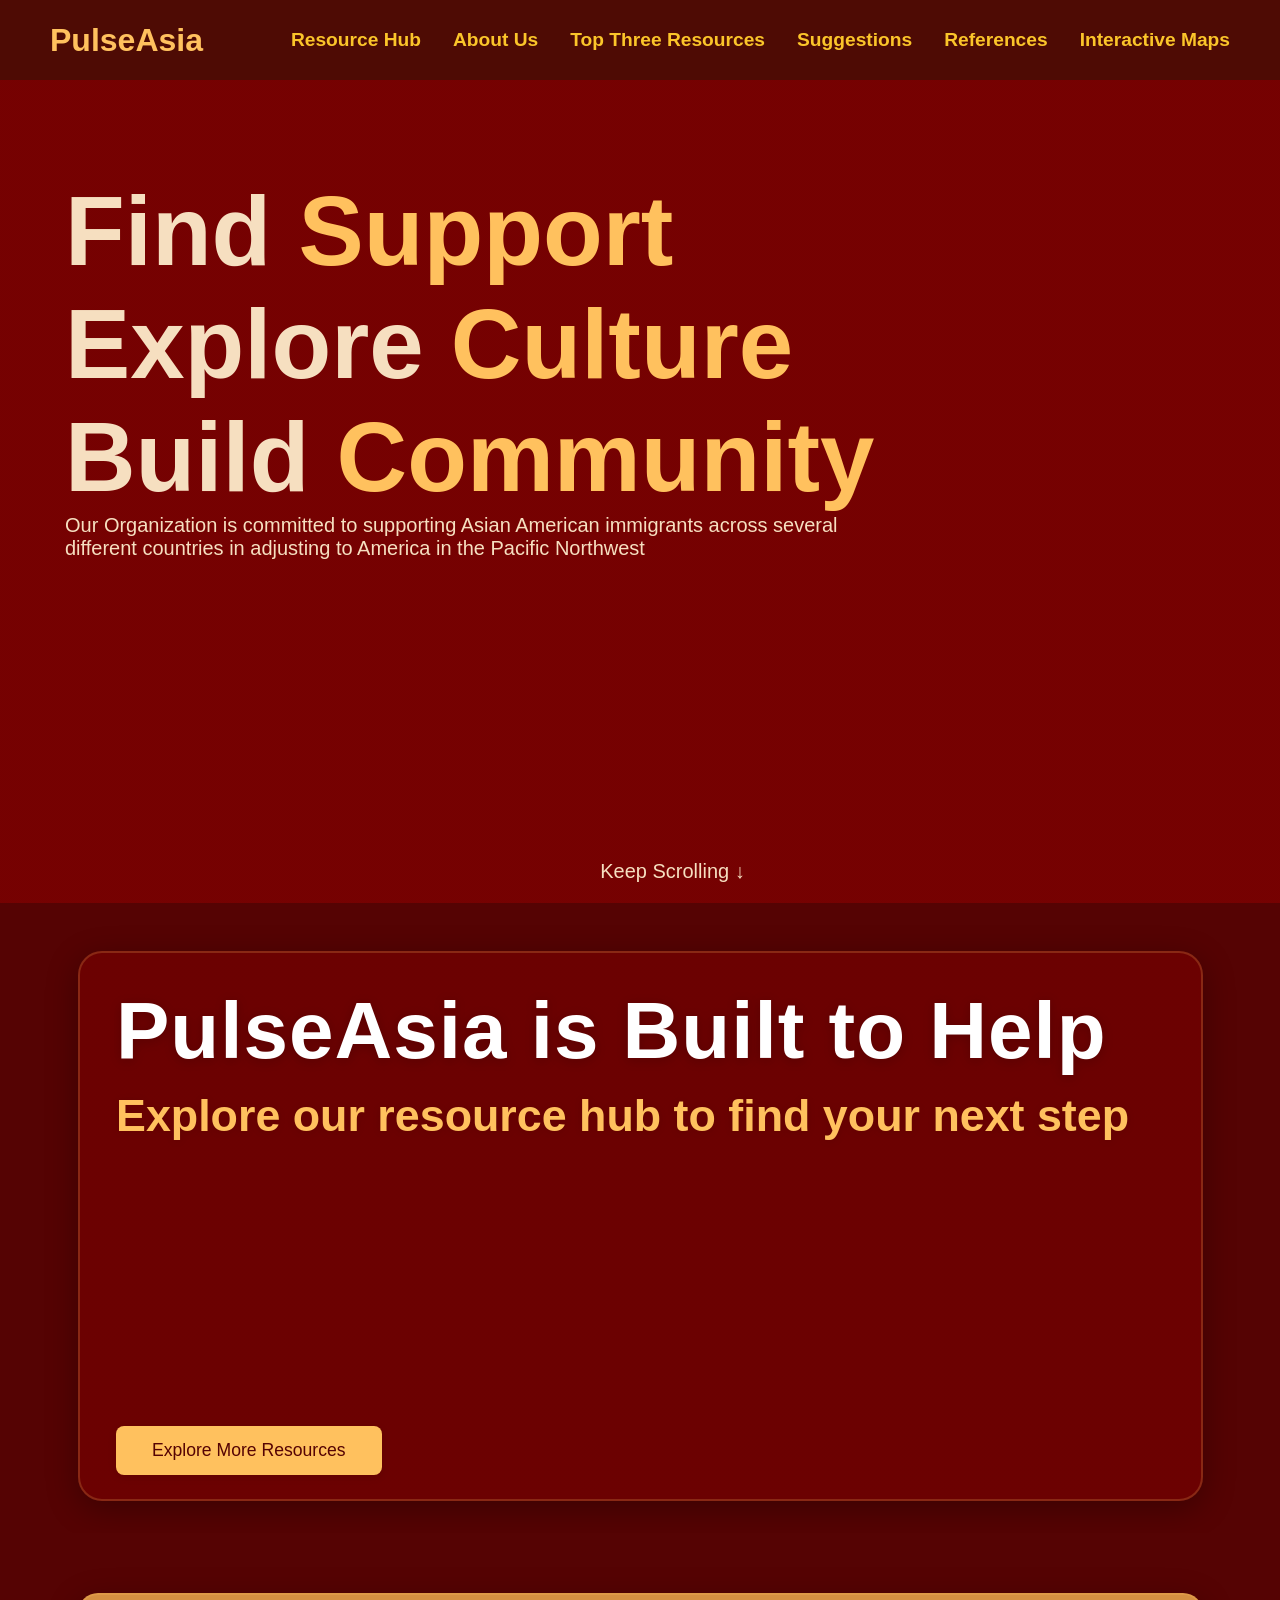
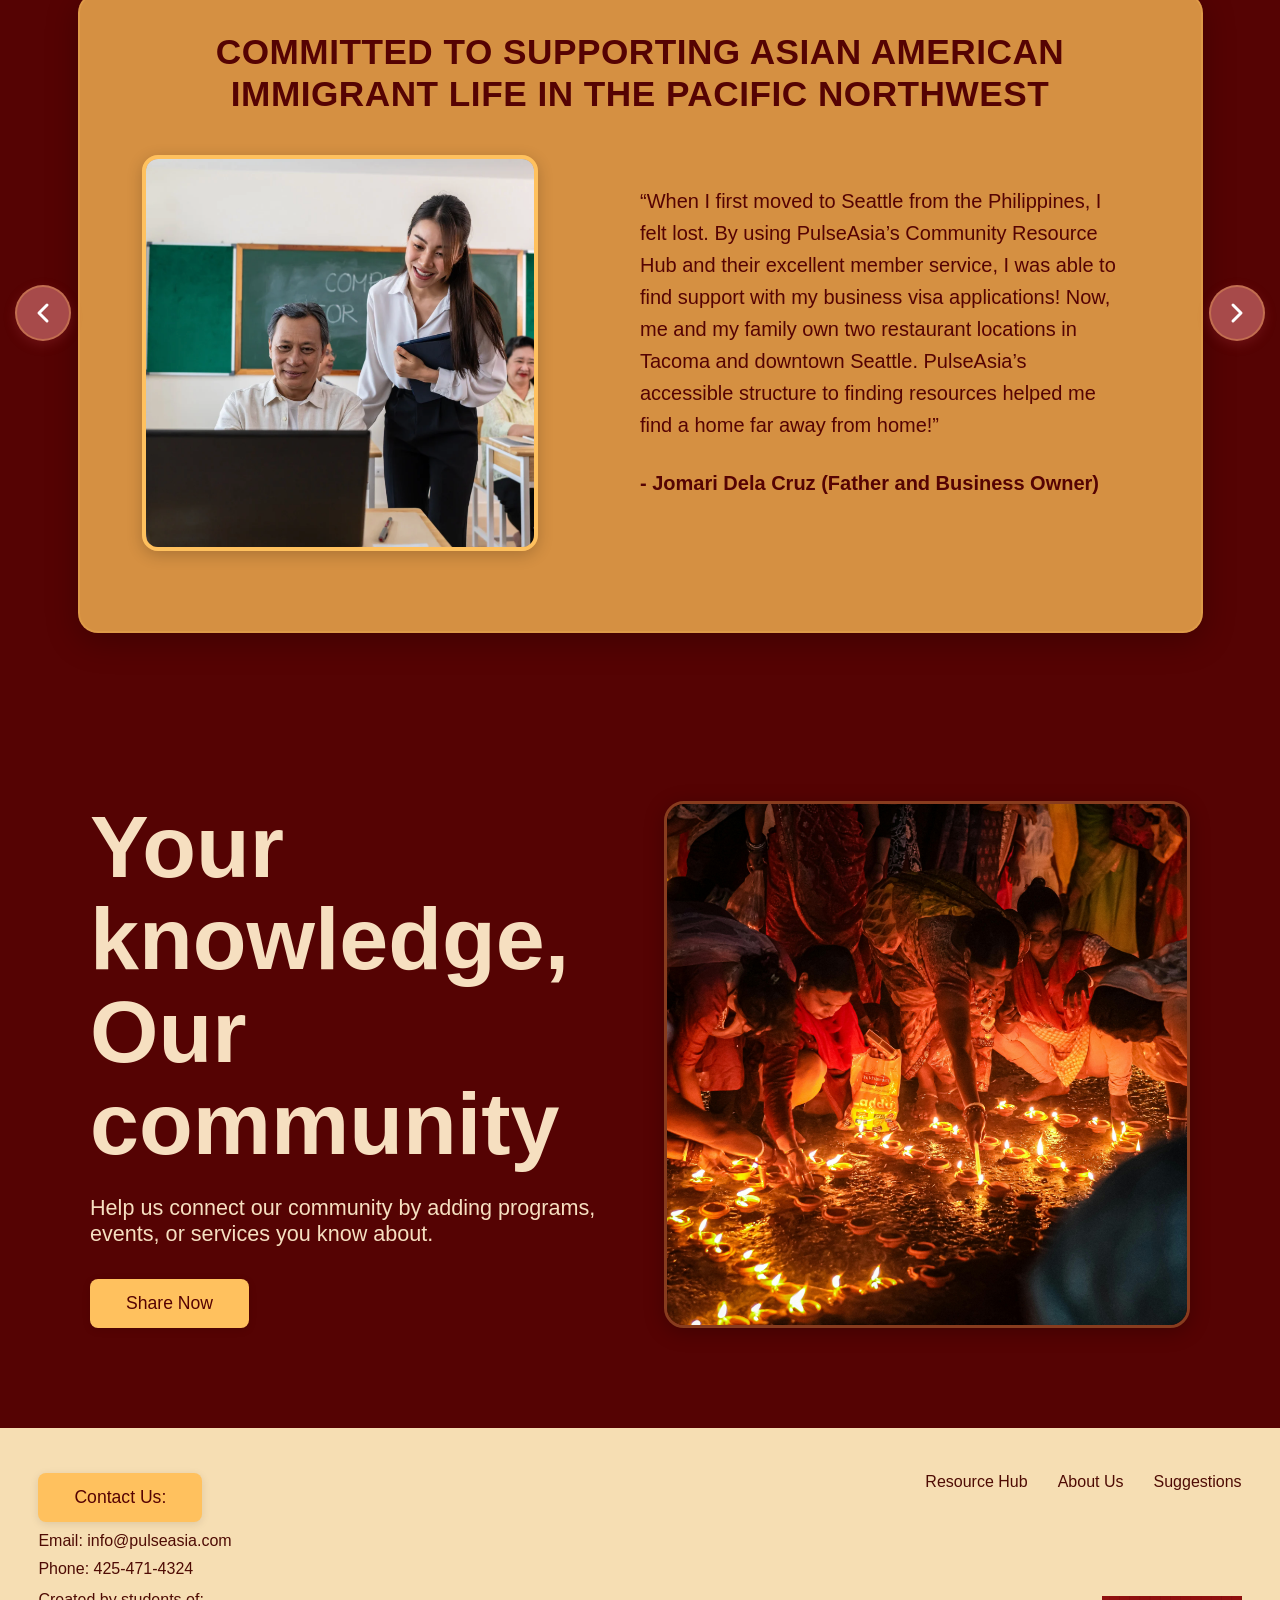
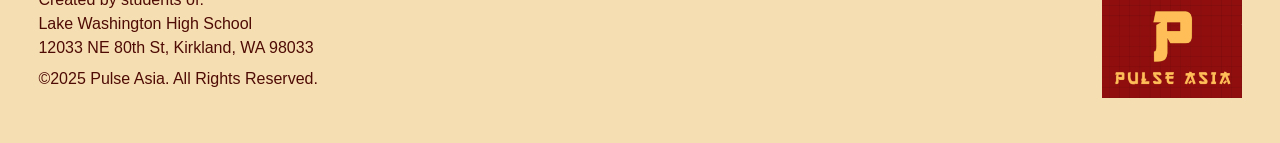
==== index.html @ 2a1c980e "Fixing Website Links Test 1" ====
<!DOCTYPE html>
<html lang="en">
<head>
    <meta charset="UTF-8">
    <meta name="viewport" content="width=device-width, initial-scale=1.0">
    <!--name of website-->
    <title>Document</title>
    <!--import css file-->
    <link rel="stylesheet" href="style.css">
</head>
<body>
    <!--import js file-->
    <script src="main.js"></script>

    <nav class="navbar">
        <div class="navbar__container">
            <a href="#" id="navbar__logo">PulseAsia</a>
            <ul class="navbar__menu">
                <li class="navbar__item">
                    <a href="/pages/resourcesPage/resources.html" class="navbar__links">Resource Hub</a>
                </li>
                <li class="navbar__item">
                    <a href="/pages/aboutus/aboutus.html" class="navbar__links">About Us</a>
                </li>
                <li class="navbar__item">
                    <a href="/pages/topthreeresources/topthreeresources.html" class="navbar__links">Top Three Resources</a>
                </li>
                <li class="navbar__item">
                    <a href="/pages/suggestions/suggestions.html" class="navbar__links">Suggestions</a>
                </li>
                <li class="navbar__item">
                    <a href="/pages/references/references.html" class="navbar__links">References</a>
                </li>
               <li class="navbar__item">
                    <a href="/pages/interactiveMap/map.html" class="navbar__links">Interactive Maps</a>
                </li>
            </ul>
        </div>
        
    </nav>

    <nav class="main">
        <div class="main__heroContent">
            <div class="main__heroWords">
                <h1>Find <spar style="color: #FFC15E;">Support</spar>
                    <br>Explore <spar style="color: #FFC15E;">Culture</spar>
                    <br>Build <spar style="color: #FFC15E;">Community</spar></h1>
                <p>Our Organization is committed to supporting Asian American immigrants across several 
                    <br>different countries in adjusting to America in the Pacific Northwest</p>
                <!-- <button class="main__btn"><a href="/">Learn more</a></button> -->
                <p class="scrollArrow">Keep Scrolling ↓</p>
            </div>
        </div>
    </nav>

    <!-- Hero Banner Section -->
    <section class="hero-banner">
      <div class="hero-banner-bg">
        <div class="hero-banner-content">
          <h1 class="hero-banner-title">PulseAsia is Built to Help</h1>
          <p class="hero-banner-subtitle">Explore our resource hub to find your next step</p>
          <a href="/pages/resourcesPage/resources.html" class="hero-banner-btn">Explore More Resources</a>
        </div>
      </div>
    </section>

    <!-- Testimonial Section -->
    <section class="testimonial-section">
    <div class="testimonial-arrow-circle left">
        <svg width="32" height="32" viewBox="0 0 32 32">
            <polyline points="20,8 12,16 20,24" fill="none" stroke="#fff" stroke-width="3" stroke-linecap="round" stroke-linejoin="round"/>
        </svg>
    </div>
    <div class="testimonial-card">
        <h3 class="testimonial-heading">
        COMMITTED TO SUPPORTING ASIAN AMERICAN IMMIGRANT LIFE IN THE PACIFIC NORTHWEST
        </h3>
        <div class="testimonial-image">
        <img src="/images/manstudying.jpg" alt="Testimonial" />
        </div>
        <div class="testimonial-content">
        <p>
            “When I first moved to Seattle from the Philippines, I felt lost. By using PulseAsia’s Community Resource Hub and their excellent member service,
             I was able to find support with my business visa applications! Now, me and my family own two restaurant locations in Tacoma and downtown Seattle.
              PulseAsia’s accessible structure to finding resources helped me find a home far away from home!”
        </p>
        <p class="testimonial-author">
            - Jomari Dela Cruz (Father and Business Owner)
        </p>
        </div>
    </div>
    <div class="testimonial-arrow-circle right">
        <svg width="32" height="32" viewBox="0 0 32 32">
            <polyline points="12,8 20,16 12,24" fill="none" stroke="#fff" stroke-width="3" stroke-linecap="round" stroke-linejoin="round"/>
        </svg>
    </div>
    </section>

    <!-- Community Section -->
    <section class="community-section">
      <div class="community-container">
        <div class="community-text">
          <h2>Your<br>knowledge,<br>Our<br>community</h2>
          <p>
            Help us connect our community by adding programs,<br>
            events, or services you know about.
          </p>
          <a href="/pages/suggestions/suggestions.html" class="community-btn">Share Now</a>
        </div>
        <div class="community-image">
          <img src="/images/indiabeauty.jpg" alt="Community" />
        </div>
      </div>
    </section>

    <footer class="site-footer">
      <div class="footer-content">
        <!-- Left column -->
        <div class="footer-left">
          <a href="mailto:moodyxoreo@gmail.com" class="contact-btn">Contact Us:</a>
          <p>Email: info@pulseasia.com</p>
          <p>Phone: 425-471-4324</p>
          <p class="footer-created">
            Created by students of:<br />
            Lake Washington High School<br />
            12033 NE 80th St, Kirkland, WA 98033
          </p>
          <p class="footer-copyright">
            ©2025 Pulse Asia. All Rights Reserved.
          </p>
        </div>
        <!-- Right column -->
        <div class="footer-right">
          <nav class="footer-links">
          <a href="/pages/resourcesPage/resources.html">Resource Hub</a>
          <a href="/pages/aboutus/aboutus.html">About Us</a>
          <a href="/pages/suggestions/suggestions.html">Suggestions</a>
          </nav>
          <img
            src="/images/PULSEASIALOGO.png"
            alt="Pulse Asia Logo"
            class="footer-logo"
          />
        </div>
      </div>
    </footer>
</body>
</html>
---- style.css ----
* {
    box-sizing: border-box;
    margin: 0;
    padding: 0;
    font-family: 'Kumb Sans', sans-serif;
}

html {
    scroll-behavior: smooth;
}

* p {
    font-size: 20px;
}

/*navbar*/
#navbar__logo{
    color:#FFC15E;
    text-decoration: none;
    font-weight: bolder;
    font-size: 2rem;
}

.navbar__container {
    background: #4E0B04;
    height: 89.37px;
    display: flex;
    justify-content: center;
    align-items: center;
    font-size: 1.2rem;
    position: sticky;
    top: 0;
    z-index: 999;
}

.navbar__container {
    display: flex;
    justify-content: space-between;
    height: 80px;
    z-index: 1;
    width: 100%;
    max-width: 2000px;
    margin: 0 auto;
    padding: 0 50px;
}

.navbar__menu {
    display: flex;
    align-items: center;
    list-style: none;
    text-align: center;
    gap: 2rem;
}

.navbar__menu a {
  color: #FBC52A;      
  text-decoration: none; 
  font-weight: bold;
}

.navbar__links:hover {
    color: #af8a23;
    transition: all 0.3s ease;
}

/*main page*/
/*hero page*/
.main__heroContent{
    padding-left: 65px;
    padding-top: 95px;
    min-height: 80vh; /* Make hero section much taller */
    background: 
        linear-gradient(rgba(150, 0, 0, 0.5), rgba(150, 0, 0, 0.5)), /* red tint */
        url('/images/homeimage.jpg');
    background-repeat: no-repeat;   
    background-size: cover;         
    background-position: center;    
    color: #F6DFC0;

    animation: fadeInHero 1.5s ease-in-out; 
}

@keyframes fadeInHero {
    0% { opacity: 0; transform: translateY(40px); }
    100% { opacity: 1; transform: translateY(0); }
}

.main__heroContent h1 {
    font-size: 97.79px;
    animation: slideIn 1s ease-out 0.3s forwards;
    opacity: 0;
}

@keyframes slideIn {
    0% { opacity: 0; transform: translateX(-50px); }
    100% { opacity: 1; transform: translateX(0); }
}

.main__heroWords{
    padding-top: -38.63px;
}

.scrollArrow {
    align-items: center;
    text-align: center;
    padding-top: 300px; 
    padding-bottom: 20px;

    animation: bounce 2s infinite; 
}

@keyframes bounce {
    0%, 100% { transform: translateY(0); }
    50% { transform: translateY(-15px); }
}

/*featured on section*/
.main__feature{
    background-color: #4E0B04;
    color: #F6DFC0;
    padding-left: 65px;
    padding: 20px 65px;
}


body {
  background: #550303;
}

.testimonial-section {
  display: flex;
  justify-content: center;
  align-items: center;
  padding: 60px 0;
  background: #550303;
}

.testimonial-card {
  display: flex;
  flex-direction: row;
  background: #D59042;
  border-radius: 20px;
  box-shadow: 0 8px 32px rgba(0,0,0,0.25);
  width: 1125px;
  min-height: 640px;
  max-width: 90vw;
  padding: 0;
  overflow: hidden;
  position: relative;
  flex-wrap: wrap;
  transition: all 0.4s cubic-bezier(0.4, 0, 0.2, 1);
  border: 2px solid rgba(255, 193, 94, 0.2);

  animation: fadeSlide 1s ease forwards; 
  opacity:0; 
}

.testimonial-card:hover {
  transform: translateY(-8px);
  box-shadow: 0 12px 40px rgba(0,0,0,0.35);
  border-color: rgba(255, 193, 94, 0.4);
}

@keyframes fadeSlide {
  0% { opacity: 0; transform: translateY(30px); }
  100% { opacity: 1; transform: translateY(0); }
}

.testimonial-heading {
  position: absolute;
  top: 36px;
  left: 50%;
  transform: translateX(-50%);
  width: 90%;
  text-align: center;
  color: #550303;
  font-size: 2.2rem; /* Slightly bigger */
  font-weight: bold;
  text-transform: uppercase;
  letter-spacing: 0.5px;
  z-index: 2;
  margin: 0;
  padding: 0 20px;
  line-height: 1.2;
  pointer-events: none; /* So it doesn't block interaction */
}

.testimonial-image {
  flex: 1 1 0;
  display: flex;
  align-items: flex-end; /* Move image to the bottom */
  justify-content: center;
  background: none;
  height: 100%;
}

.testimonial-image img {
  width: 396px;
  height: 396px;
  max-width: 100%;
  max-height: 100%;
  object-fit: cover;
  border-radius: 16px;
  border: 4px solid #FFC15E;
  background: none;
  margin-top: 160px;
  transition: all 0.4s cubic-bezier(0.4, 0, 0.2, 1);
  box-shadow: 0 4px 16px rgba(0,0,0,0.2);
}

.testimonial-card:hover .testimonial-image img {
  transform: scale(1.05);
  box-shadow: 0 8px 24px rgba(0,0,0,0.3);
  border-color: #FBC52A;
}

.testimonial-content {
  flex: 1 1 0;
  display: flex;
  flex-direction: column;
  justify-content: flex-start; /* keep content at top */
  align-items: left;         /* center content horizontally */
  padding: 190px 40px 40px 40px;
  background: #D59042;
  height: 100%;
  text-align: left;          /* center all text inside */

  animation: fadeInText 1s ease forwards;
  opacity:0;
}

@keyframes fadeInText {
    0% {opacity:0; transform: translateY(20px); }
    100% {opacity:1; transform: translateY(0); }
}

/* Paragraph text */
.testimonial-content p {
  color: #550303;
  font-size: 1.25rem;
  margin-bottom: 16px;
  line-height: 1.6;
  max-width: 480px;           /* prevent lines from being too long */
}

/* Author text */
.testimonial-author {
  color: #550303;
  font-weight: bold;
  margin-top: 12px;
  font-size: 1.3rem;

  animation: fadeInText 1s ease forwards;
  opacity:0;
}


.testimonial-author {
  font-weight: bold;
  margin-top: 10px;
}

/* Community Section */
.community-section {
  background: #550303;
  padding: 60px 0 100px 0;
  display: flex;
  justify-content: center;
}

.community-container {
  display: flex;
  align-items: stretch; /* Make both sides equal height */
  justify-content: center;
  gap: 48px;
  max-width: 1100px;
  width: 90vw;
  min-height: 450px; /* Set a minimum height for the section */
}

.community-text {
  flex: 1;
  color: #F6DFC0;
  display: flex;
  flex-direction: column;
  justify-content: center;

  animation: fadeIn 1s ease 0.7s forwards;
  opacity: 0;

}

.community-text h2 {
  font-size: 5.5rem; /* Much bigger */
  font-weight: bold;
  line-height: 1.05;
  margin-bottom: 24px;

  animation: fadeInText 1s ease 0.3s forwards;
  opacity: 0;
}

.community-text p {
  font-size: 1.35rem;
  margin-bottom: 32px;
  color: #F6DFC0;

  animation: fadeInText 1s ease 0.5s forwards;
  opacity: 0;
}

.community-btn {
  background: #FFC15E;
  color: #550303;
  border: 0 !important;
  outline: 0 !important;
  text-decoration: none !important;
  -webkit-tap-highlight-color: transparent;

  border-radius: 8px;
  padding: 14px 36px;
  font-size: 1.1rem;
  font-weight: 500;
  cursor: pointer;
  box-shadow: 0 2px 8px rgba(0,0,0,0.10);
  margin-top: auto;
  align-self: flex-start;
  transition: background 0.2s;
  display: inline-block;
}

.community-btn:hover,
.community-btn:focus,
.community-btn:active {
  outline: none;
  text-decoration: none;
  transform: scale(1.05);
  background: #E19C4D; 
  transition: transform 0.3s ease, background 0.3s ease;
}


.community-image {
  flex: 1;
  display: flex;
  justify-content: center;
  align-items: center;
  height: 100%;

  animation: fadeIn 1s ease 0.7s forwards;
  opacity: 0;

}

.community-image img {
  width: 100%;
  height: 100%;
  aspect-ratio: 1 / 1;
  object-fit: cover;
  border-radius: 20px;
  border: 3px solid rgba(255, 193, 94, 0.3);
  box-shadow: 0 4px 20px rgba(0,0,0,0.25);
  max-width: 100%;
  max-height: 100%;
  transition: all 0.4s cubic-bezier(0.4, 0, 0.2, 1);
}

.community-image:hover img {
  transform: scale(1.05) translateY(-4px);
  box-shadow: 0 8px 28px rgba(0,0,0,0.35);
  border-color: rgba(255, 193, 94, 0.6);
}

/* Footer */
.site-footer {
  background-color: #F6DEB3;
  padding: 5vh 3vw;
  display: flex;
  justify-content: center;
}

.footer-content {
  width: 100%;
  display: flex;
  justify-content: space-between;
  color: #4E0B04;
  font-family: 'Inter', sans-serif;
}

/* Left side */
.footer-left p {
  margin: 10px 0;
  font-size: 16px;
  padding-left: 0;
}



.contact-btn {
  background: #FFC15E;
  color: #550303;
  border: 0 !important;
  outline: 0 !important;
  text-decoration: none !important;
  -webkit-tap-highlight-color: transparent;

  border-radius: 8px;
  padding: 14px 36px;
  font-size: 1.1rem;
  font-weight: 500;
  cursor: pointer;
  box-shadow: 0 2px 8px rgba(0,0,0,0.10);
  margin-top: auto;
  align-self: flex-start;
  transition: background 0.2s;
  display: inline-block;
}

.contact-btn:hover,
.contact-btn:focus,
.contact-btn:active {
  outline: none;
  text-decoration: none;
  transform: scale(1.05);
  background: #E19C4D; 
  transition: transform 0.3s ease, background 0.3s ease;
}

.footer-created {
  margin-top: 20px;
  line-height: 1.5;
}

.footer-copyright {
  margin-top: 20px;
  font-size: 14px;
}

/*right side*/
.footer-right {
  display: flex;
  flex-direction: column;
  align-items: flex-end;
  height: 100%;
  justify-content: space-between;
  gap: 1vw;
}

.footer-links a {
  margin-bottom: 20px;
  text-decoration: none;
  color: #4E0B04;
  margin-left: 2vw;
}

.footer-logo {
  margin-top: auto; /* 👈 pushes logo to bottom */
  width: 140px;
  height: auto;
}

.footer-links a:hover {
  opacity: 0.8;
}

/* Logo image */
.footer-logo {
  width: 140px;
  height: auto;
}

.hero-banner {
  width: 100%;
  display: flex;
  justify-content: center;
  margin: 48px 0 32px 0;
}

.hero-banner-bg {
  position: relative;
  width: 1125px;
  min-height: 550px;
  max-width: 90vw;
  height: 550px;
  border-radius: 24px;
  overflow: hidden;
  background: 
    linear-gradient(rgba(150, 0, 0, 0.35), rgba(150, 0, 0, 0.35)),
    url('/images/middle-age-friends-having-fun.jpg') center center/cover no-repeat;
  display: flex;
  align-items: flex-start;
  box-shadow: 0 8px 32px rgba(0,0,0,0.3);
  border: 2px solid rgba(255, 193, 94, 0.2);
  transition: all 0.4s cubic-bezier(0.4, 0, 0.2, 1);
  animation: fadeIn 1s ease forwards; 
  opacity:0;
}

.hero-banner-bg:hover {
  transform: translateY(-6px);
  box-shadow: 0 12px 40px rgba(0,0,0,0.4);
  border-color: rgba(255, 193, 94, 0.4);
}

@keyframes fadeIn{
    0% {opacity:0; transform: scale(0.98); }
    100% {opacity:1; transform: scale(1); }
}

.hero-banner-content {
  position: absolute;
  top: 0;
  left: 0;
  width: 100%;
  height: 100%;
  padding: 36px 36px 24px 36px;
  display: flex;
  flex-direction: column;
  justify-content: flex-start;
}

.hero-banner-title {
  color: #fff;
  font-size: 5.0rem;           /* Much larger for full width */
  font-weight: 800;
  margin-bottom: 18px;
  text-shadow: 0 2px 12px rgba(0,0,0,0.18);
  letter-spacing: 1px;
  line-height: 1.05;
}

.hero-banner-subtitle {
  color: #FFC15E;
  font-size: 2.8rem;           /* 1.5x smaller than title */
  font-weight: 700;
  margin-bottom: 48px;
  text-shadow: 0 1px 8px rgba(0,0,0,0.10);
  line-height: 1.1;
}

.hero-banner-btn {
  background: #FFC15E;
  color: #550303;
  border: 0 !important;
  outline: 0 !important;
  text-decoration: none !important;
  -webkit-tap-highlight-color: transparent;

  border-radius: 8px;
  padding: 14px 36px;
  font-size: 1.1rem;
  font-weight: 500;
  cursor: pointer;
  box-shadow: 0 2px 8px rgba(0,0,0,0.10);
  margin-top: auto;
  align-self: flex-start;
  transition: background 0.2s;
  display: inline-block;
}

.hero-banner-btn:hover,
.hero-banner-btn:focus,
.hero-banner-btn:active {
  outline: none;
  text-decoration: none;
  transform: scale(1.05);
  background: #E19C4D; 
  transition: transform 0.3s ease, background 0.3s ease;
}


.testimonial-section {
  position: relative;
  display: flex;
  justify-content: center;
  align-items: center;
  margin-bottom: 48px;
}

.testimonial-arrow-circle {
  position: absolute;
  top: 50%;
  transform: translateY(-50%);
  width: 56px;
  height: 56px;
  background: #a74a4a;
  border-radius: 50%;
  display: flex;
  align-items: center;
  justify-content: center;
  z-index: 10;
  box-shadow: 0 4px 12px rgba(178,58,72,0.25);
  cursor: pointer;
  transition: all 0.3s ease;
  border: 2px solid rgba(255, 193, 94, 0.3);
}

.testimonial-arrow-circle:hover {
  background: #c55a5a;
  transform: translateY(-50%) scale(1.1);
  box-shadow: 0 6px 16px rgba(178,58,72,0.4);
  border-color: rgba(255, 193, 94, 0.6);
}

.testimonial-arrow-circle.left {
  left: calc(50% - 625px); /* 1125px/2 + 56px/2 + some gap */
}

.testimonial-arrow-circle.right {
  right: calc(50% - 625px);
}

.testimonial-arrow-circle svg {
  display: block;
}
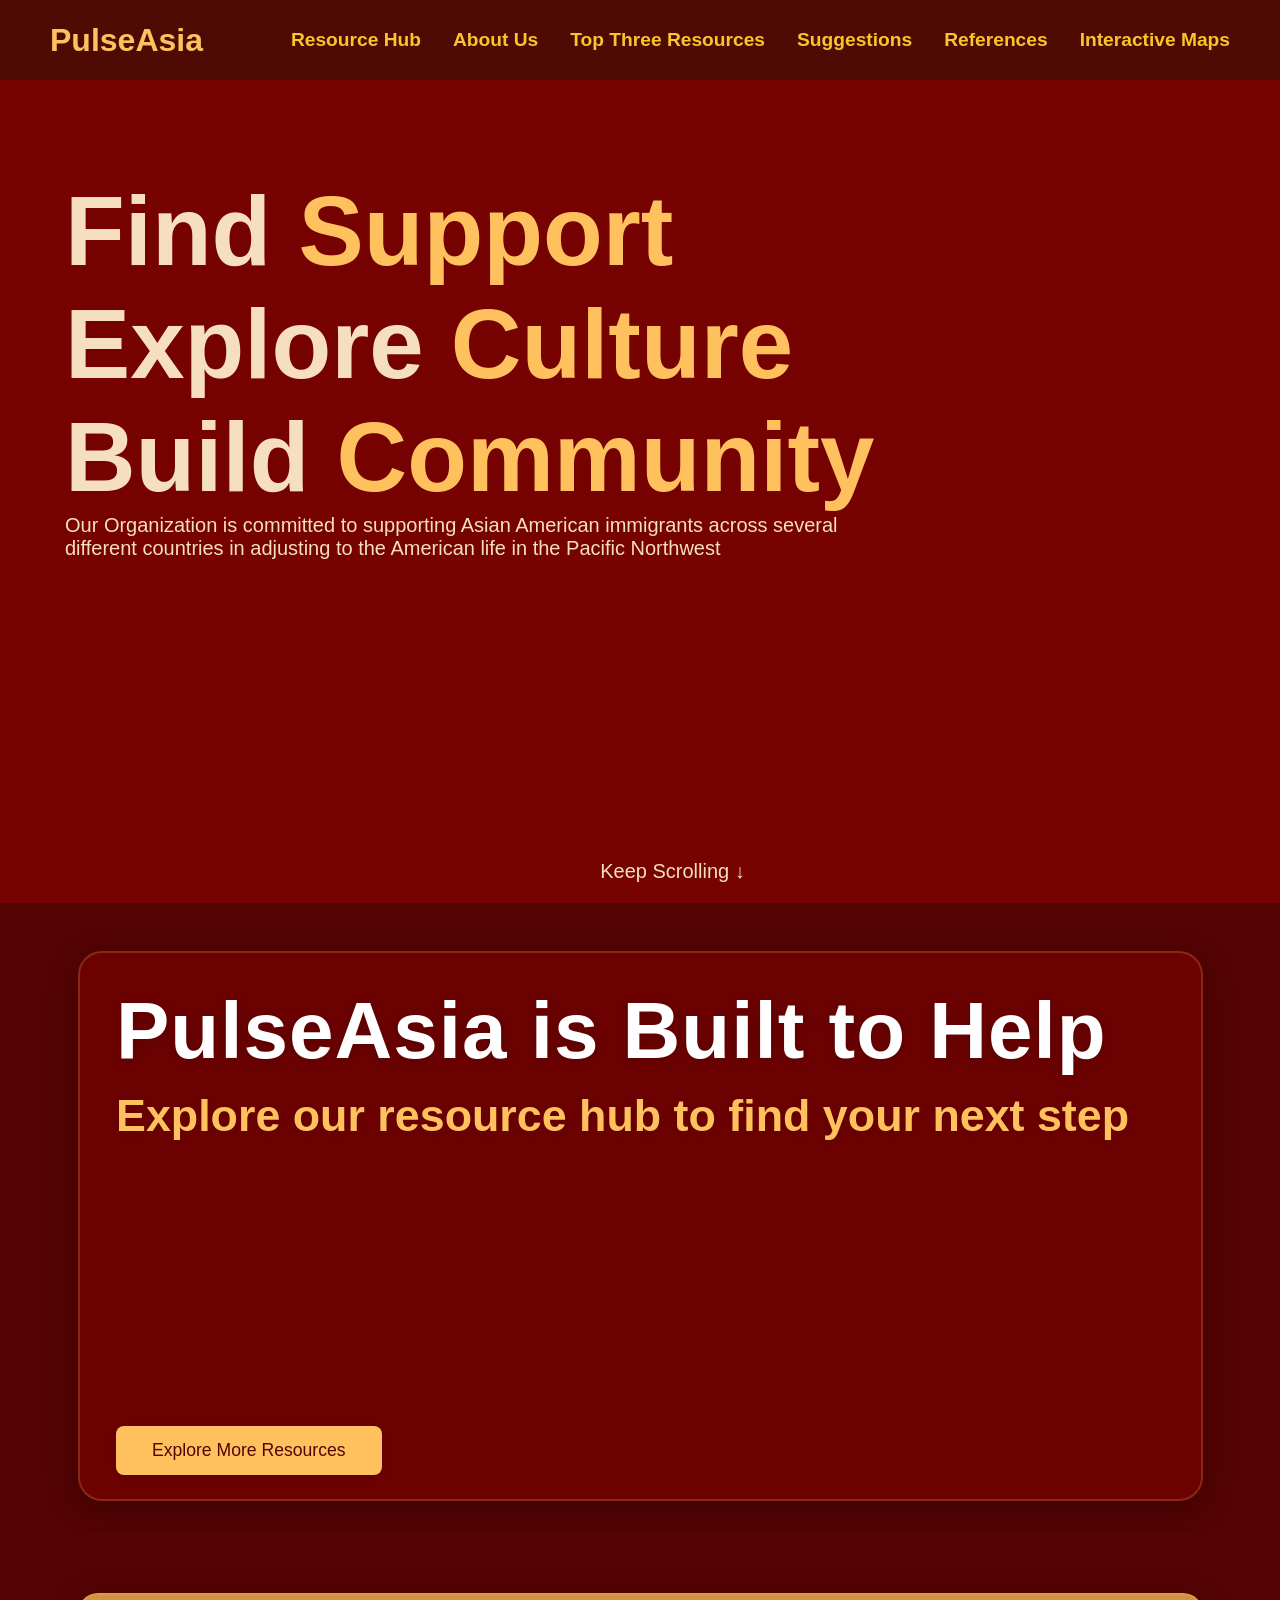
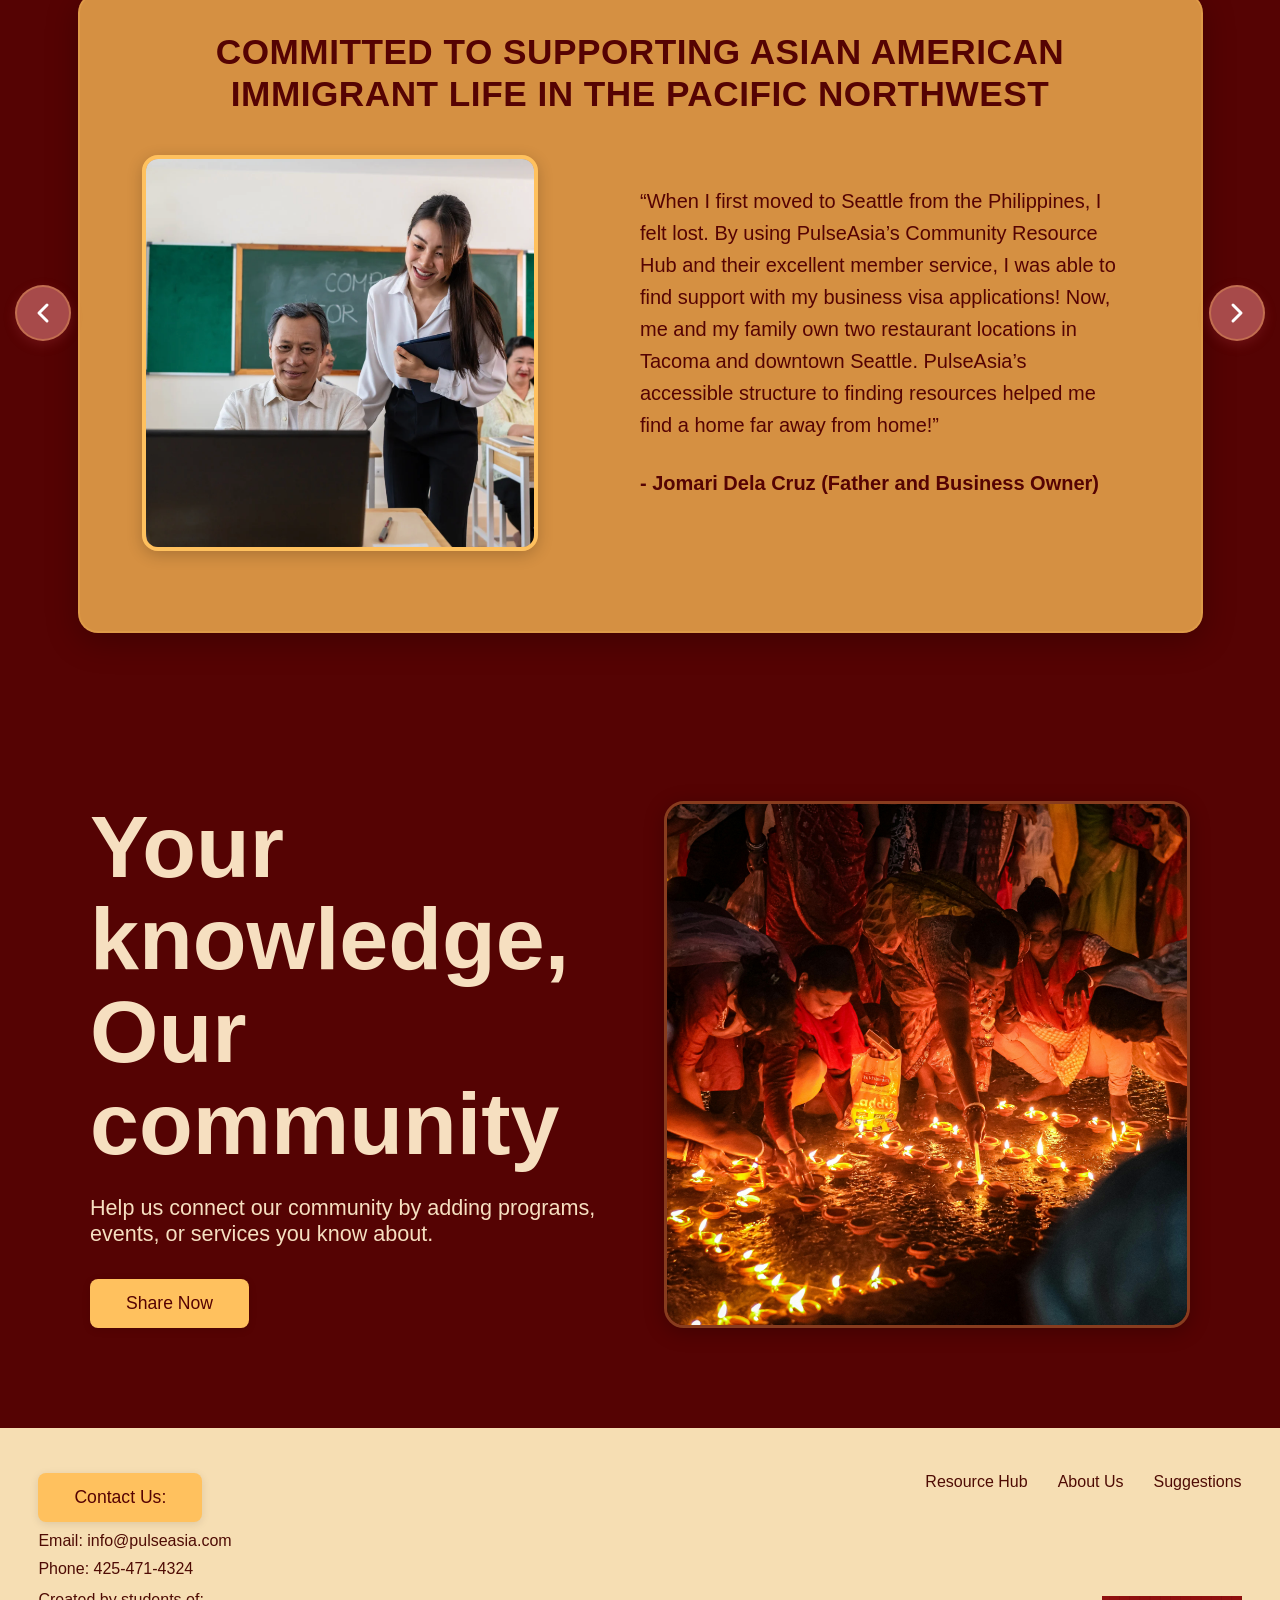
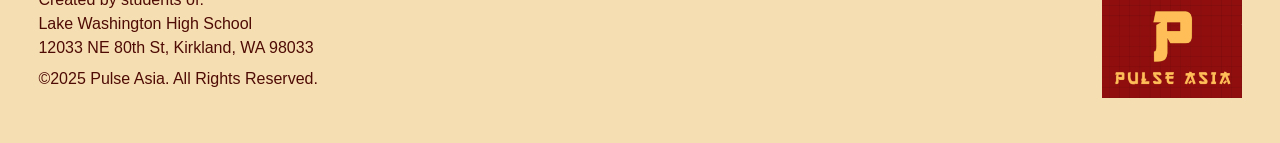
==== commit 01acfb4e: "testing 1" ====
--- a/index.html
+++ b/index.html
@@ -46,7 +46,7 @@
                     <br>Explore <spar style="color: #FFC15E;">Culture</spar>
                     <br>Build <spar style="color: #FFC15E;">Community</spar></h1>
                 <p>Our Organization is committed to supporting Asian American immigrants across several 
-                    <br>different countries in adjusting to America in the Pacific Northwest</p>
+                    <br>different countries in adjusting to the American life in the Pacific Northwest</p>
                 <!-- <button class="main__btn"><a href="/">Learn more</a></button> -->
                 <p class="scrollArrow">Keep Scrolling ↓</p>
             </div>
